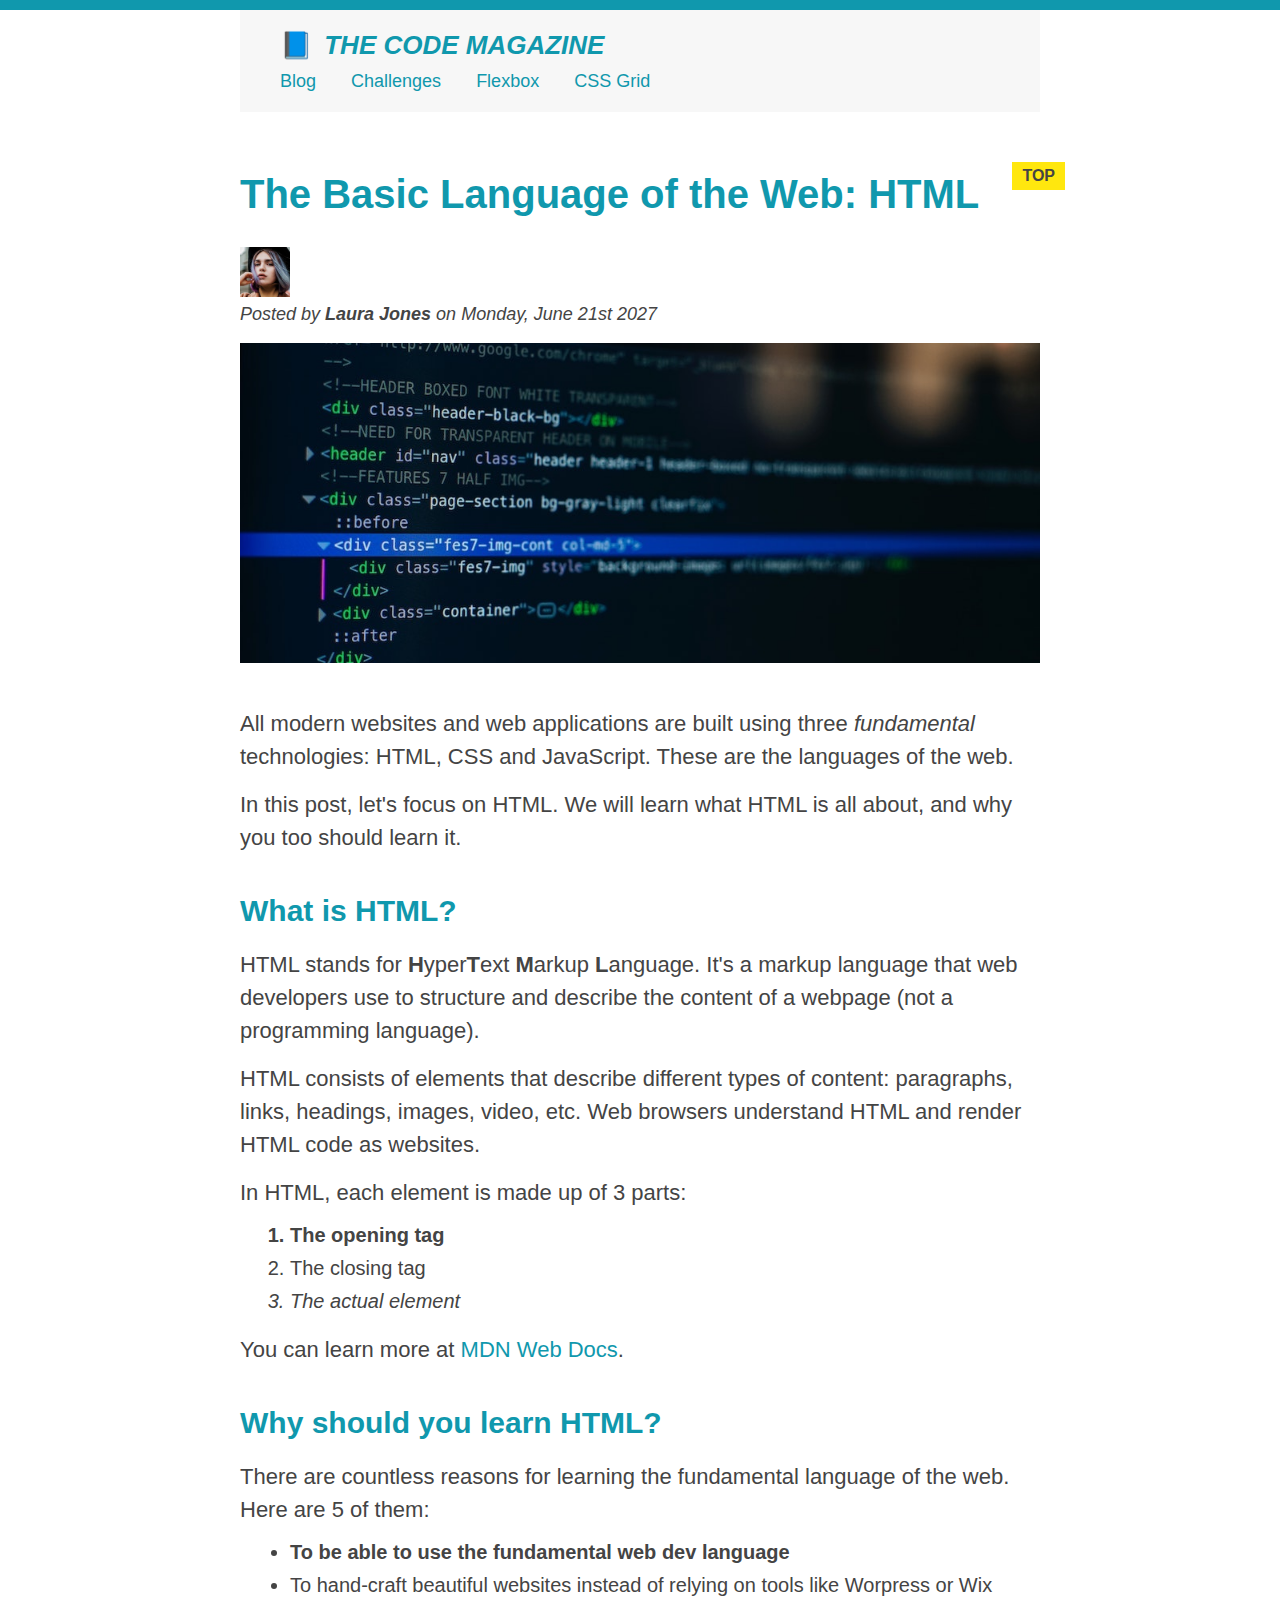
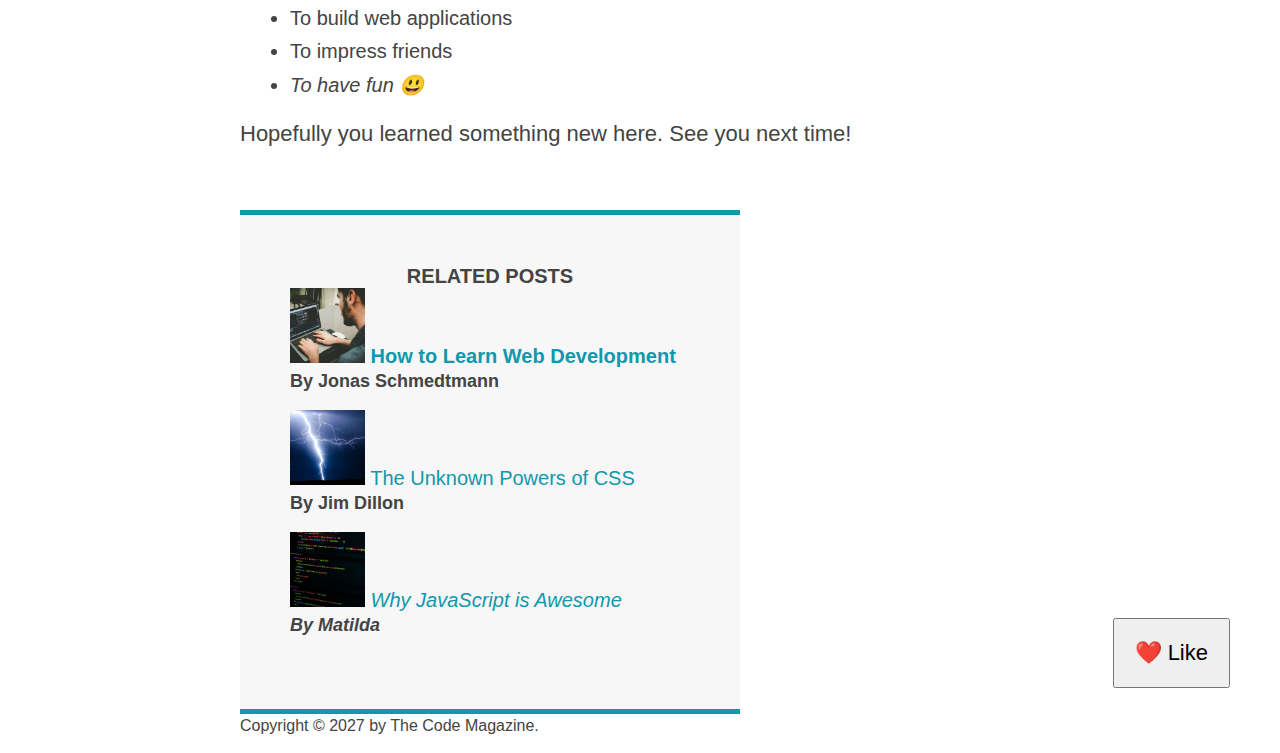
==== module_04/index.html @ 9a115b54 "added layouts starter files" ====
<!DOCTYPE html>
<html lang="en">
  <head>
    <meta charset="UTF-8" />
    <link href="style.css" rel="stylesheet" />

    <title>The Basic Language of the Web: HTML</title>
  </head>

  <body>
    <!--
    <h1>The Basic Language of the Web: HTML</h1>
    <h2>The Basic Language of the Web: HTML</h2>
    <h3>The Basic Language of the Web: HTML</h3>
    <h4>The Basic Language of the Web: HTML</h4>
    <h5>The Basic Language of the Web: HTML</h5>
    <h6>The Basic Language of the Web: HTML</h6>
    -->

    <div class="container">
      <header class="main-header">
        <h1>📘 The Code Magazine</h1>

        <nav>
          <!-- <strong>This is the navigation</strong> -->
          <a href="blog.html">Blog</a>
          <a href="#">Challenges</a>
          <a href="#">Flexbox</a>
          <a href="#">CSS Grid</a>
        </nav>
      </header>

      <article>
        <header class="post-header">
          <h2>The Basic Language of the Web: HTML</h2>

          <img
            src="img/laura-jones.jpg"
            alt="Headshot of Laura Jones"
            height="50"
            width="50"
          />

          <p id="author">
            Posted by <strong>Laura Jones</strong> on Monday, June 21st 2027
          </p>

          <img
            src="img/post-img.jpg"
            alt="HTML code on a screen"
            width="500"
            height="200"
            class="post-img"
          />
          <button>❤️ Like</button>
        </header>

        <p>
          All modern websites and web applications are built using three
          <em>fundamental</em>
          technologies: HTML, CSS and JavaScript. These are the languages of the
          web.
        </p>

        <p>
          In this post, let's focus on HTML. We will learn what HTML is all
          about, and why you too should learn it.
        </p>

        <h3>What is HTML?</h3>
        <p>
          HTML stands for <strong>H</strong>yper<strong>T</strong>ext
          <strong>M</strong>arkup <strong>L</strong>anguage. It's a markup
          language that web developers use to structure and describe the content
          of a webpage (not a programming language).
        </p>
        <p>
          HTML consists of elements that describe different types of content:
          paragraphs, links, headings, images, video, etc. Web browsers
          understand HTML and render HTML code as websites.
        </p>
        <p>In HTML, each element is made up of 3 parts:</p>

        <ol>
          <li class="first-li">The opening tag</li>
          <li>The closing tag</li>
          <li>The actual element</li>
        </ol>

        <p>
          You can learn more at
          <a
            href="https://developer.mozilla.org/en-US/docs/Web/HTML"
            target="_blank"
            >MDN Web Docs</a
          >.
        </p>

        <h3>Why should you learn HTML?</h3>

        <p>
          There are countless reasons for learning the fundamental language of
          the web. Here are 5 of them:
        </p>

        <ul>
          <li class="first-li">
            To be able to use the fundamental web dev language
          </li>
          <li>
            To hand-craft beautiful websites instead of relying on tools like
            Worpress or Wix
          </li>
          <li>To build web applications</li>
          <li>To impress friends</li>
          <li>To have fun 😃</li>
        </ul>

        <p>Hopefully you learned something new here. See you next time!</p>
      </article>

      <aside>
        <h4>Related posts</h4>

        <ul class="related">
          <li>
            <img
              src="img/related-1.jpg"
              alt="Person programming"
              width="75"
              height="75"
            />
            <a href="#">How to Learn Web Development</a>
            <p class="related-author">By Jonas Schmedtmann</p>
          </li>
          <li>
            <img
              src="img/related-2.jpg"
              alt="Lightning"
              width="75"
              height="75"
            />
            <a href="#">The Unknown Powers of CSS</a>
            <p class="related-author">By Jim Dillon</p>
          </li>
          <li>
            <img
              src="img/related-3.jpg"
              alt="JavaScript code on a screen"
              width="75"
              height="75"
            />
            <a href="#">Why JavaScript is Awesome</a>
            <p class="related-author">By Matilda</p>
          </li>
        </ul>
      </aside>

      <footer>
        <p id="copyright" class="copyright text">
          Copyright &copy; 2027 by The Code Magazine.
        </p>
      </footer>
    </div>
  </body>
</html>
---- module_04/style.css ----
* {
  /* border-top: 10px solid #1098ad; */
  margin: 0;
  padding: 0;
}

/* PAGE SECTIONS */
body {
  color: #444;
  font-family: sans-serif;

  border-top: 10px solid #1098ad;
  position: relative;
}

.container {
  width: 800px;
  /* margin-left: auto;
  margin-right: auto; */
  margin: 0 auto;
}

.main-header {
  background-color: #f7f7f7;
  /* padding: 20px;
  padding-left: 40px;
  padding-right: 40px; */
  padding: 20px 40px;
  margin-bottom: 60px;
  /* height: 80px; */
}

nav {
  font-size: 18px;
  /* text-align: center; */
}

article {
  margin-bottom: 60px;
}

.post-header {
  margin-bottom: 40px;
  /* position: relative; */
}

aside {
  background-color: #f7f7f7;
  border-top: 5px solid #1098ad;
  border-bottom: 5px solid #1098ad;
  /* padding-top: 50px;
  padding-bottom: 50px; */
  padding: 50px 0;
  width: 500px;
}

/* SMALLER ELEMENTS */
h1,
h2,
h3 {
  color: #1098ad;
}

h1 {
  font-size: 26px;
  text-transform: uppercase;
  font-style: italic;
}

h2 {
  font-size: 40px;
  margin-bottom: 30px;
}

h3 {
  font-size: 30px;
  margin-bottom: 20px;
  margin-top: 40px;
}

h4 {
  font-size: 20px;
  text-transform: uppercase;
  text-align: center;
}

p {
  font-size: 22px;
  line-height: 1.5;
  margin-bottom: 15px;
}

ul,
ol {
  margin-left: 50px;
  margin-bottom: 20px;
}

li {
  font-size: 20px;
  margin-bottom: 10px;
  /* display: inline; */
}

li:last-child {
  margin-bottom: 0;
}

/* footer p {
  font-size: 16px;
} */

/* article header p {
  font-style: italic;
} */

#author {
  font-style: italic;
  font-size: 18px;
}

#copyright {
  font-size: 16px;
}

.related-author {
  font-size: 18px;
  font-weight: bold;
}

/* ul {
  list-style: none;
} */

.related {
  list-style: none;
}

body {
  /* background-color: orangered; */
}

/* .first-li {
  font-weight: bold;
} */

li:first-child {
  font-weight: bold;
}

li:last-child {
  font-style: italic;
}

li:nth-child(even) {
  /* color: red; */
}

/* Misconception: this won't work! */
article p:first-child {
  color: red;
}

/* Styling links */
a:link {
  color: #1098ad;
  text-decoration: none;
}

a:visited {
  /* color: #777; */
  color: #1098ad;
}

a:hover {
  color: orangered;
  font-weight: bold;
  text-decoration: underline orangered;
}

a:active {
  background-color: black;
  font-style: italic;
}
/* LVHA */

.post-img {
  width: 100%;
  height: auto;
}

nav a:link {
  /* background-color: orangered;
  margin: 20px;
  padding: 20px;

  display: block; */

  margin-right: 30px;
  margin-top: 10px;
  display: inline-block;
}

nav a:link:last-child {
  margin-right: 0;
}

button {
  font-size: 22px;
  padding: 20px;
  cursor: pointer;

  position: absolute;
  /* top: 50px;
  left: 50px; */
  bottom: 50px;
  right: 50px;
}

h1::first-letter {
  font-style: normal;
  margin-right: 5px;
}

h3 + p::first-line {
  /* color: red; */
}

h2 {
  /* background-color: orange; */
  position: relative;
}

h2::before {
  content: "TOP";
  background-color: #ffe70e;
  color: #444;
  font-size: 16px;
  font-weight: bold;
  display: inline-block;
  padding: 5px 10px;
  position: absolute;
  top: -10px;
  right: -25px;
}

/* Resolving conflicts */
/* #copyright {
  color: red;
}

.copyright {
  color: blue;
}

.text {
  color: yellow;
}

footer p {
  color: green !important;
} */

/* nav a:link,
nav p {
  font-size: 18px;
} */
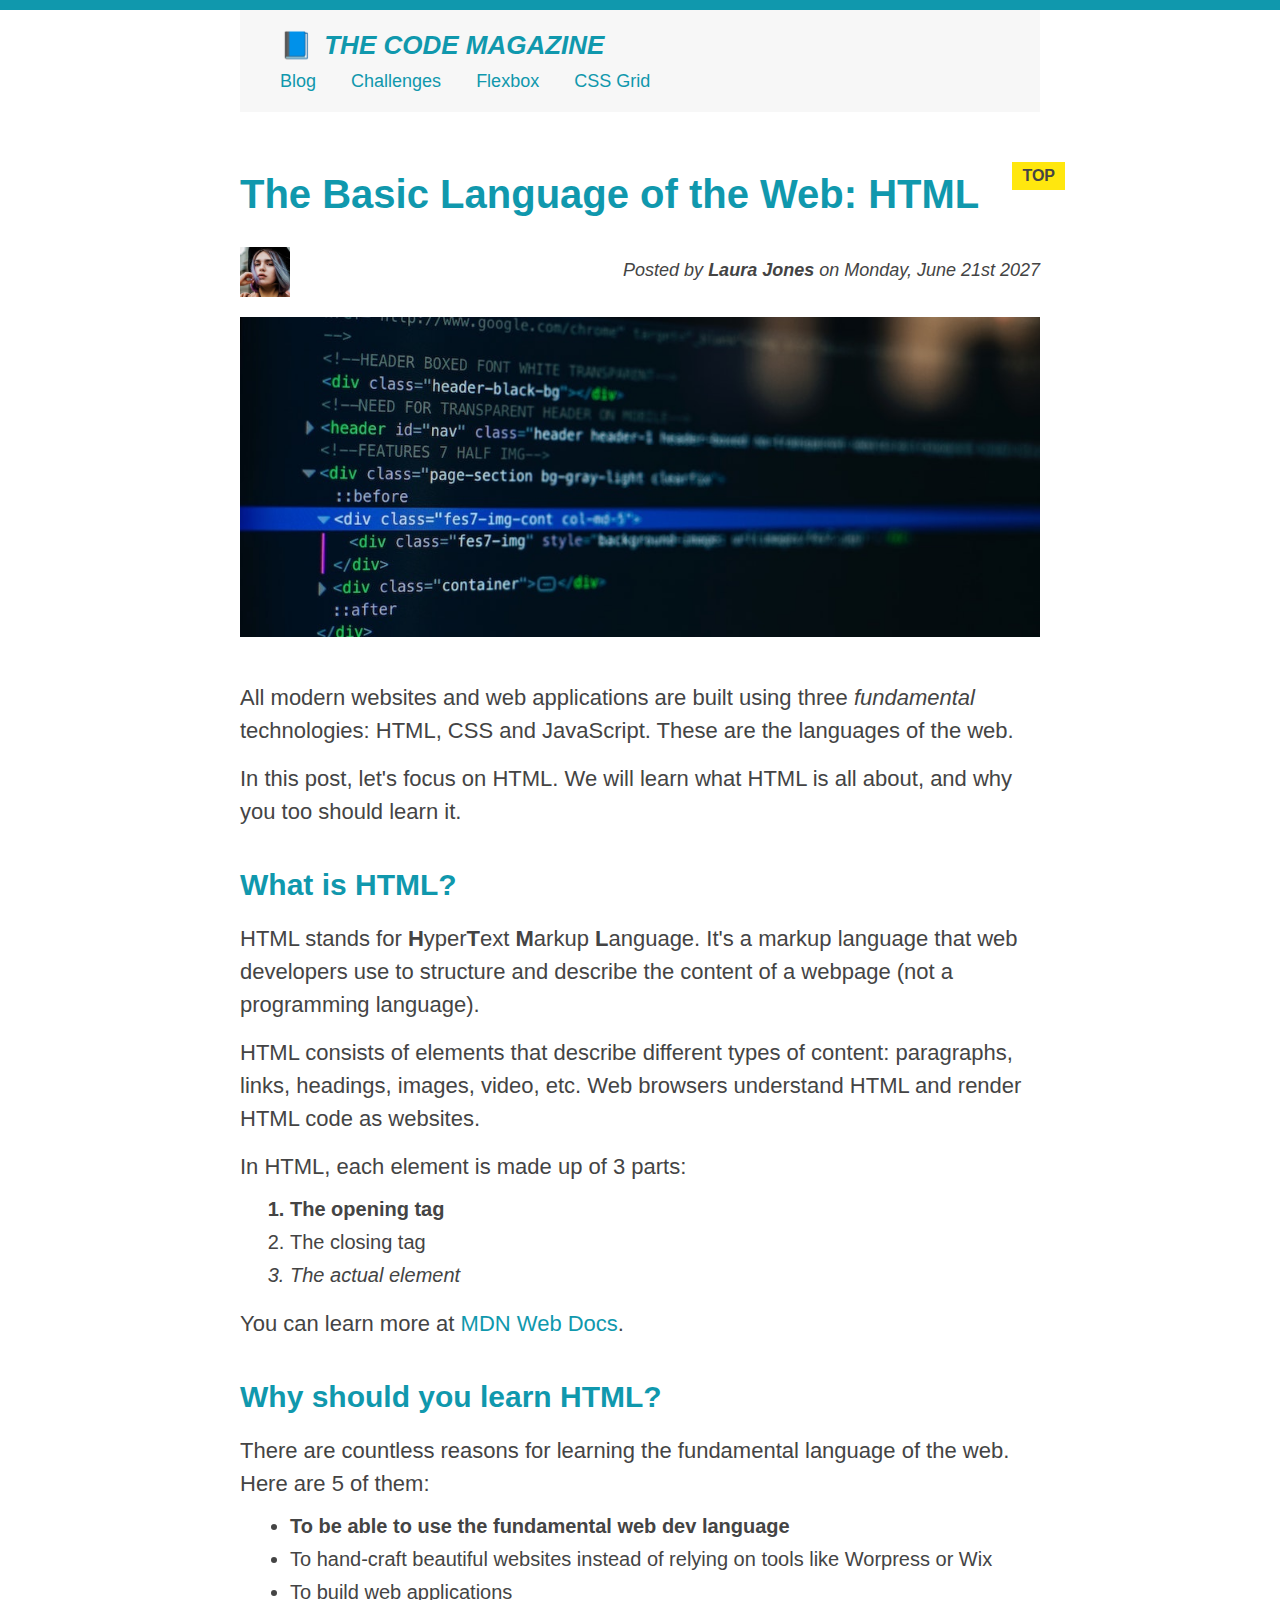
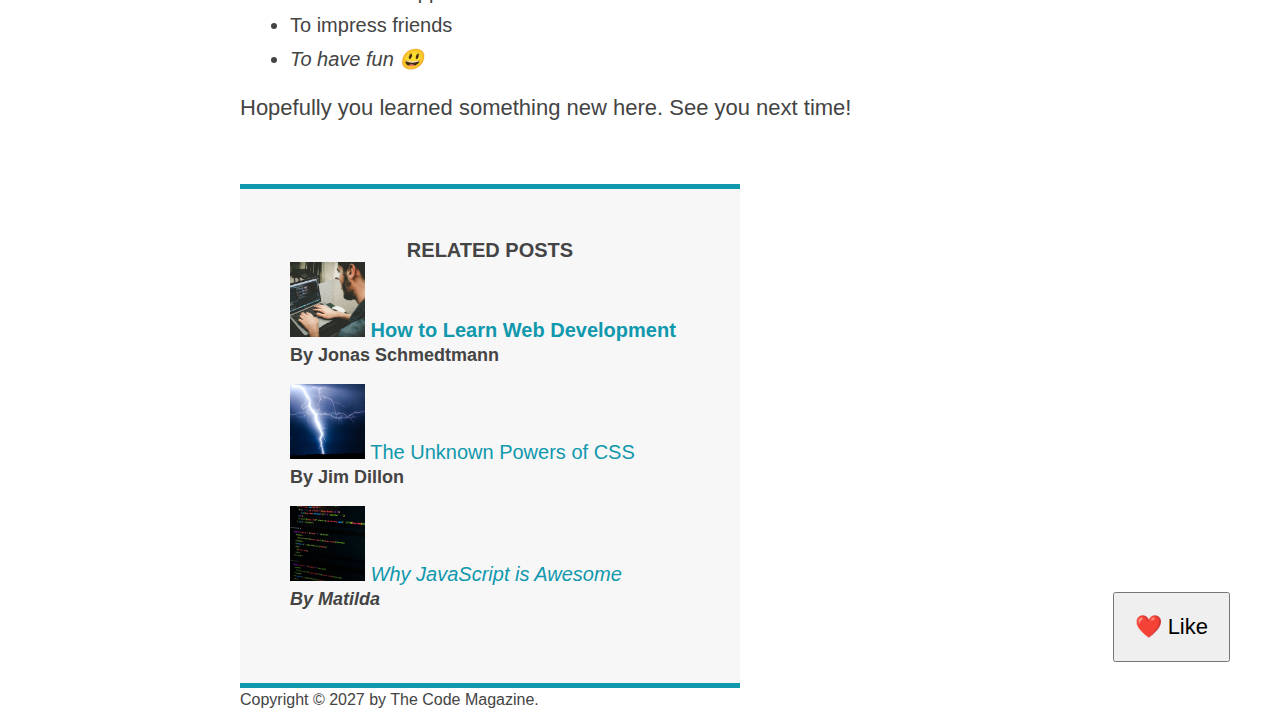
==== commit 50042345: "added floats to author text and image" ====
--- a/module_04/index.html
+++ b/module_04/index.html
@@ -39,9 +39,10 @@
             alt="Headshot of Laura Jones"
             height="50"
             width="50"
+            class="author-img"
           />
 
-          <p id="author">
+          <p id="author" class="author-txt">
             Posted by <strong>Laura Jones</strong> on Monday, June 21st 2027
           </p>
 
--- a/module_04/style.css
+++ b/module_04/style.css
@@ -265,3 +265,15 @@
 nav p {
   font-size: 18px;
 } */
+
+/* FLOATS */
+.author-img {
+  float: left;
+  margin-bottom: 20px;
+}
+.author-txt {
+  /* padding-left: 80px; */
+  float: right;
+  margin-top: 10px;
+  margin-left: 20px;
+}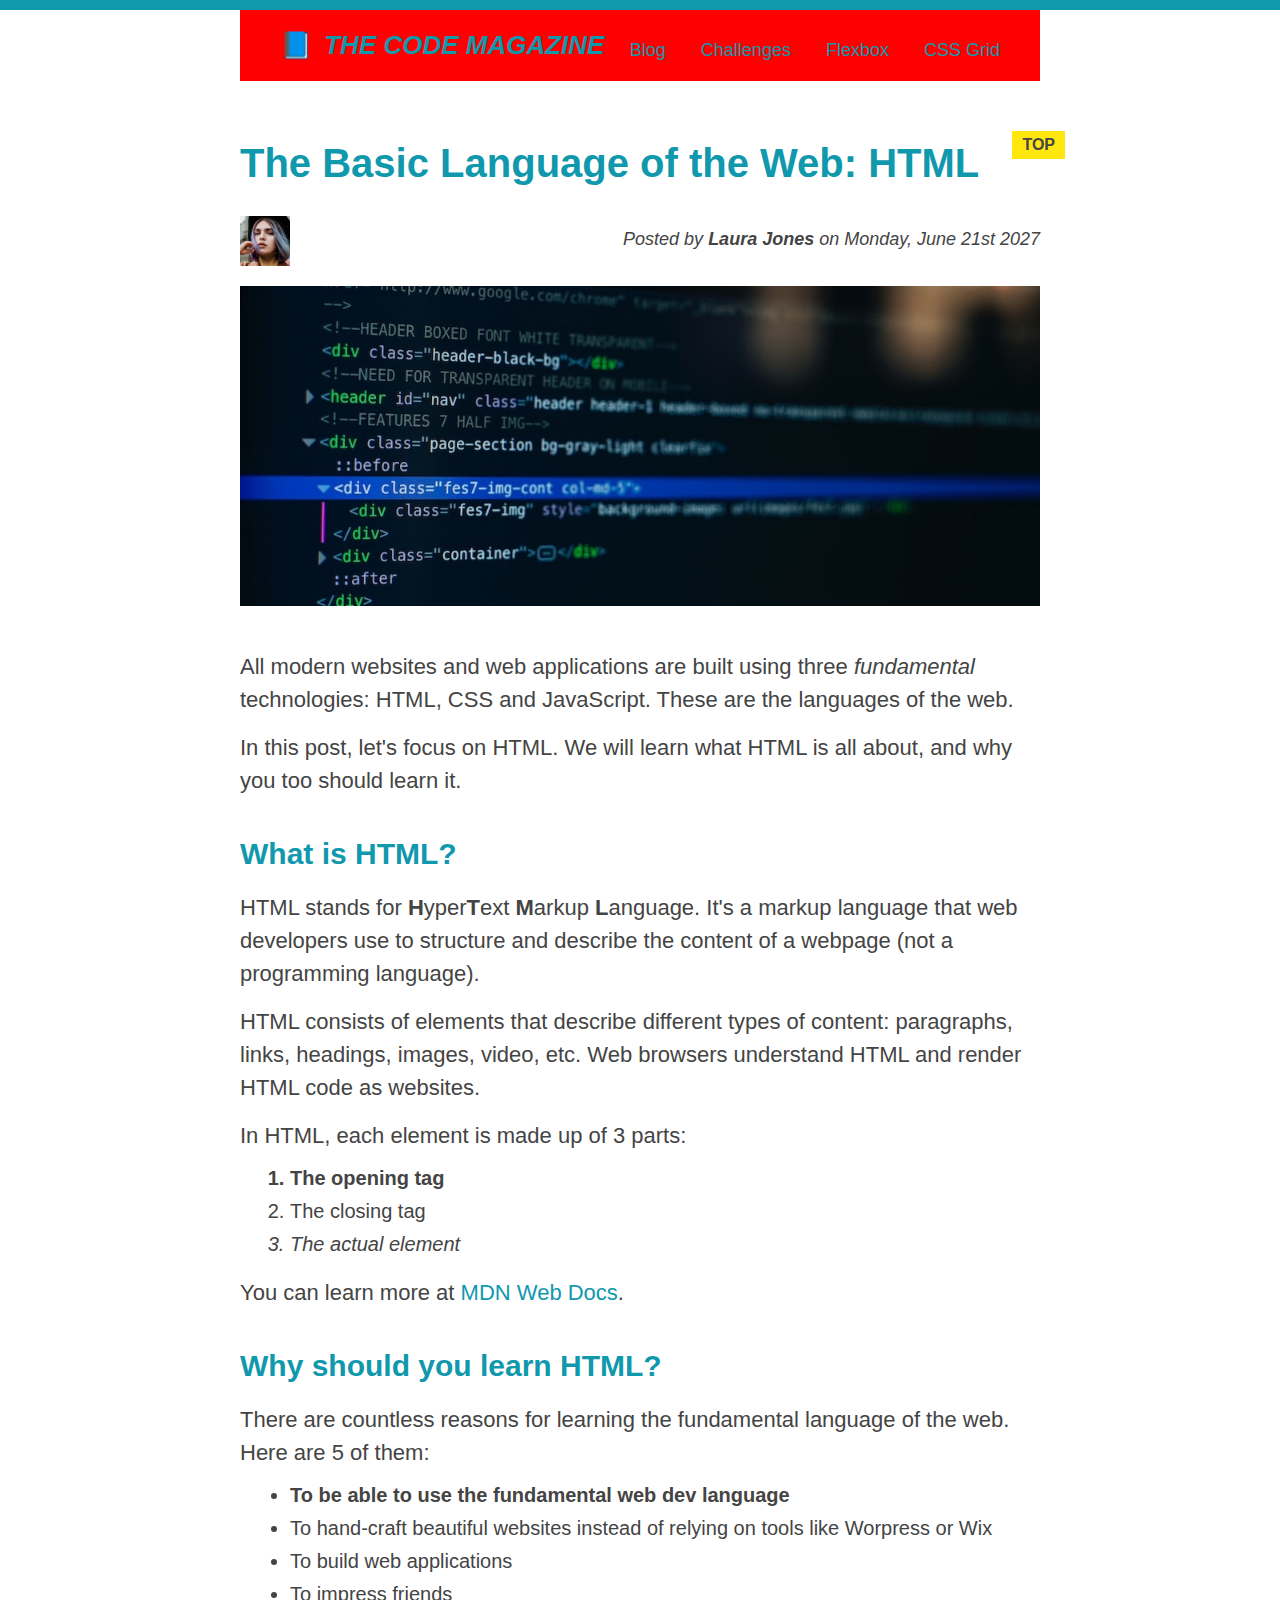
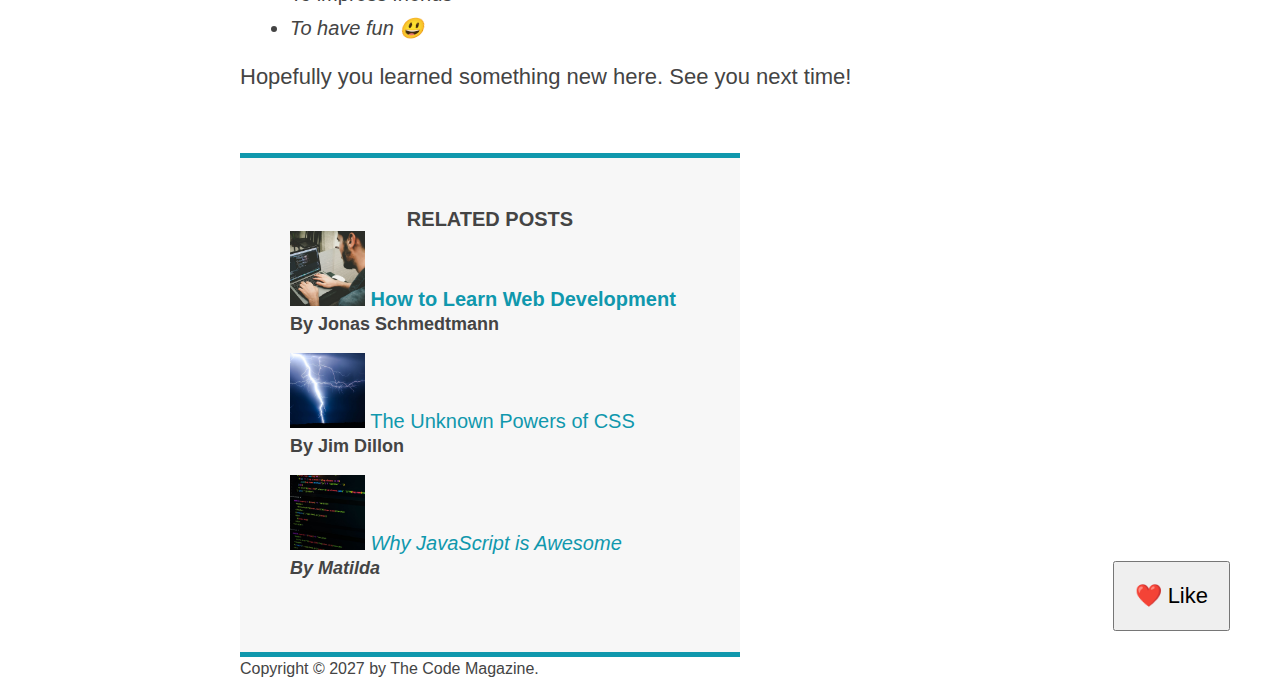
==== commit 10d2aae7: "added clearfix element" ====
--- a/module_04/index.html
+++ b/module_04/index.html
@@ -18,7 +18,7 @@
     -->
 
     <div class="container">
-      <header class="main-header">
+      <header class="main-header clearfix">
         <h1>📘 The Code Magazine</h1>
 
         <nav>
@@ -28,6 +28,10 @@
           <a href="#">Flexbox</a>
           <a href="#">CSS Grid</a>
         </nav>
+
+        <!-- <div class="clear">
+
+        </div> -->
       </header>
 
       <article>
--- a/module_04/style.css
+++ b/module_04/style.css
@@ -21,7 +21,7 @@
 }
 
 .main-header {
-  background-color: #f7f7f7;
+  background-color: red;
   /* padding: 20px;
   padding-left: 40px;
   padding-right: 40px; */
@@ -276,4 +276,30 @@
   float: right;
   margin-top: 10px;
   margin-left: 20px;
-}+}
+
+h1 {
+  float: left;
+}
+nav {
+  float: right;
+}
+
+/* Clear both floats  */
+/* .clear {
+  clear: both;
+} */
+
+/* Clearfix hack.
+   The `after` element inserts a new element at the end of the container.
+   The `after` element only appears if we define something for the content property,
+   even if it is just empty text.
+   We must set display to block because clearing floats only works on a block-level element.
+   Then clearfix should be added to the top level element that contains both float elements
+   (header in this case).
+*/
+.clearfix::after {
+  clear: both;
+  content: "";
+  display: block;
+}
